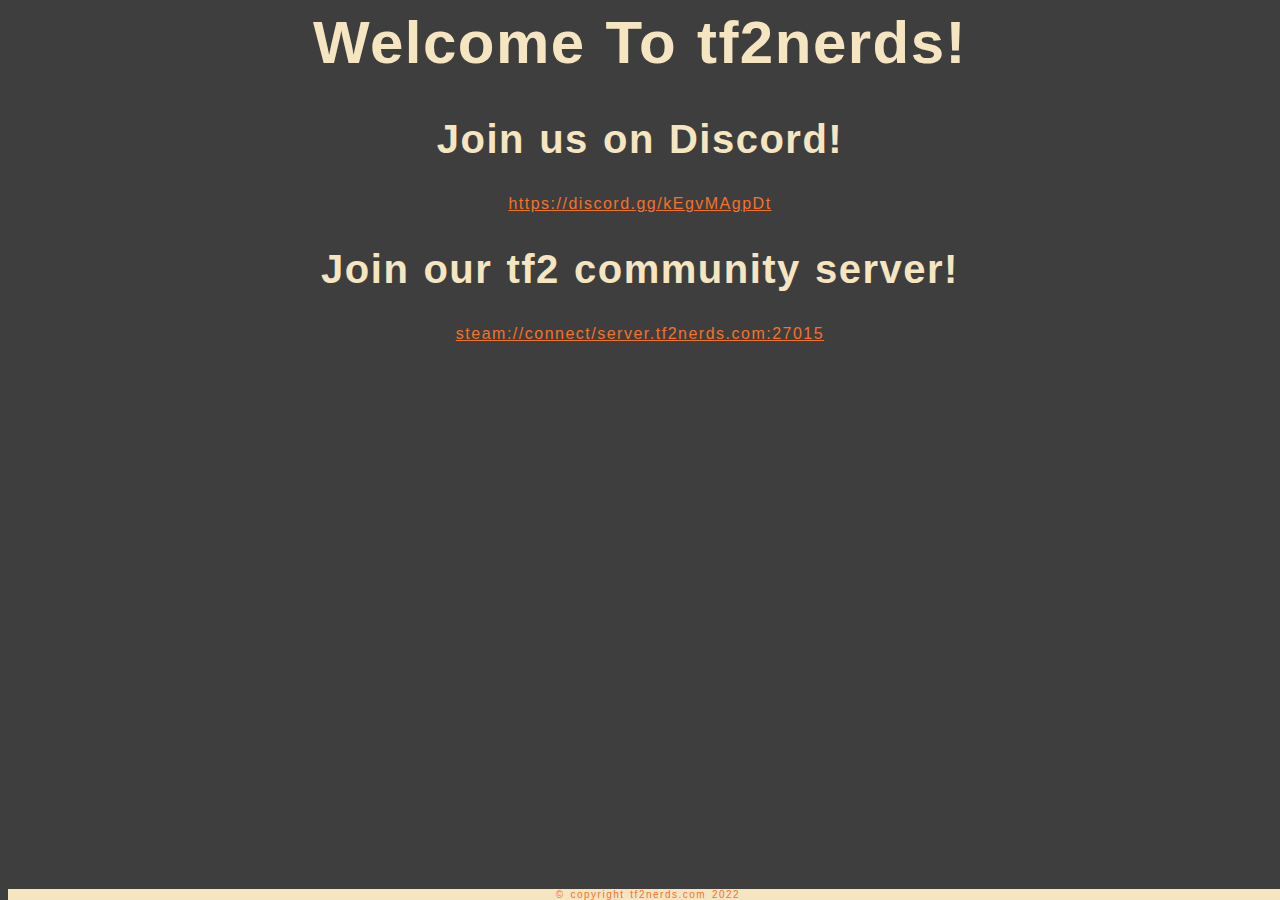
==== src/index.html @ 32c6627a "some basic styling" ====
<html>
  <head>
    <title>tf2nerds.com</title>
	<link rel="stylesheet" href="layout.css" type="text/css">
  </head>
  <body>
	<h1>Welcome To tf2nerds!</h1>
	
	<h2>Join us on Discord!</h2>
	<p>
		<a href="https://discord.gg/kEgvMAgpDt">https://discord.gg/kEgvMAgpDt</a>
	</p>

	<h2>Join our tf2 community server!</h2>
	<p>
    	<a href="steam://connect/server.tf2nerds.com:27015">steam://connect/server.tf2nerds.com:27015</a>
	</p>

	<footer>© copyright tf2nerds.com 2022</footer>
  </body>
</html>
---- src/layout.css ----
body {
	font-family: "Trebuchet MS", Helvetica, sans-serif;
	letter-spacing: 1.5px;
	word-spacing: 1.5px;
	background-color: #3e3e3e;
	color: #f5e5c1;
}

h1 {
	font-size: 60px;
	text-align: center;
}

h2 {
	font-size: 40px;
	text-align: center;
}

p {
	text-align: center;
}

a:link {
	color: #f4722b;
}

footer {
	text-align: center;
	bottom: 0%;
	width: 100%;
	font-size: 10px;
	position: fixed;
	background-color: #f5e5c1;
	color: #f4722b;
}
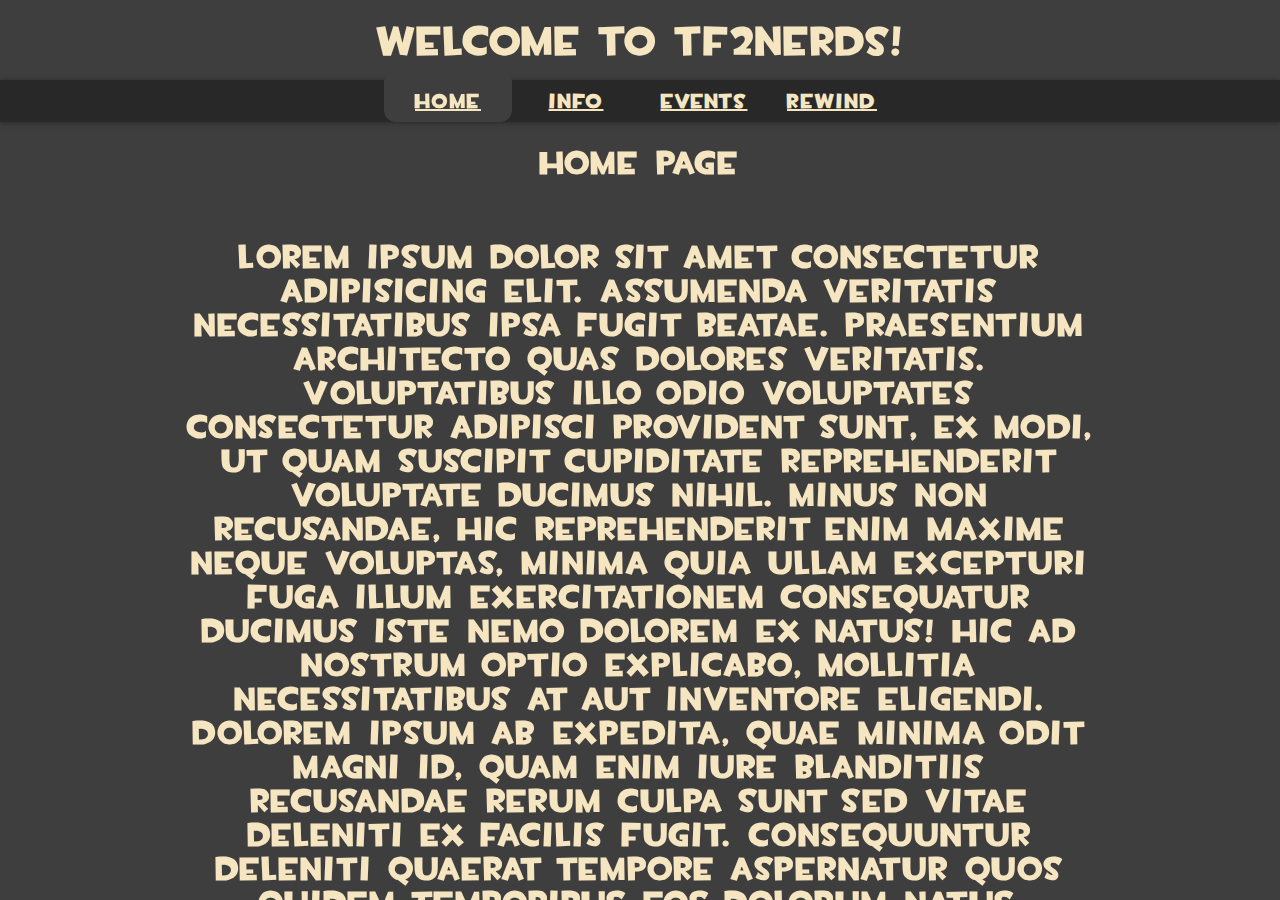
==== commit 3958368d: "Added a footer, wrapper for page content and some other minor tweaks." ====
--- a/src/index.html
+++ b/src/index.html
@@ -1,22 +1,32 @@
 <html>
   <head>
     <title>tf2nerds.com</title>
-	<link rel="stylesheet" href="layout.css" type="text/css">
+    <link rel="stylesheet" href="layoutindex.css" type="text/css"></link>
   </head>
   <body>
-	<h1>Welcome To tf2nerds!</h1>
-	
-	<h2>Join us on Discord!</h2>
-	<p>
-		<a href="https://discord.gg/kEgvMAgpDt">https://discord.gg/kEgvMAgpDt</a>
-	</p>
-
-	<h2>Join our tf2 community server!</h2>
-	<p>
-    	<a href="steam://connect/server.tf2nerds.com:27015">steam://connect/server.tf2nerds.com:27015</a>
-	</p>
-
-	<footer>© copyright tf2nerds.com 2022</footer>
+    <div class="wrapper">
+      <header>
+        <img src="foundry.jpg" class="background">
+        <div class="tf2nerds">
+          <h1>Welcome to tf2nerds!</h1>
+        </div>
+      </header>
+      <div class="page">
+        <div class="hbuttons">
+          <h3 class="home"><a href="index.html">home</a></h3><h3 class="info"><a href="info.html">info</a></h3><h3 class="events"><a href="events.html">events</a></h3><h3 class="rewind"><a href="rewind.html">rewind</a></h3>
+        </div>
+        <div class="content">
+          <h2>home page<br><br></h2>
+          <h2>
+            Lorem ipsum dolor sit amet consectetur adipisicing elit. Assumenda veritatis necessitatibus ipsa fugit beatae. Praesentium architecto quas dolores veritatis. Voluptatibus illo odio voluptates consectetur adipisci provident sunt, ex modi, ut quam suscipit cupiditate reprehenderit voluptate ducimus nihil. Minus non recusandae, hic reprehenderit enim maxime neque voluptas, minima quia ullam excepturi fuga illum exercitationem consequatur ducimus iste nemo dolorem ex natus! Hic ad nostrum optio explicabo, mollitia necessitatibus at aut inventore eligendi. Dolorem ipsum ab expedita, quae minima odit magni id, quam enim iure blanditiis recusandae rerum culpa sunt sed vitae deleniti ex facilis fugit. Consequuntur deleniti quaerat tempore aspernatur quos quidem temporibus eos dolorum natus. Perspiciatis cum aperiam, fugit quasi distinctio architecto rerum, repudiandae veniam deleniti, aliquid commodi eos voluptatibus quam adipisci esse repellat ipsum blanditiis optio ducimus eum. Officiis similique eveniet vero fuga numquam possimus molestiae beatae accusamus facilis quas delectus aspernatur, consectetur magni dignissimos exercitationem, ipsam, libero voluptates! Nesciunt, facilis dicta eos maiores a iste, pariatur quam itaque esse necessitatibus odit. Ad voluptas autem, illo cumque ducimus doloremque amet ipsam labore, debitis sunt totam. Nulla nihil illum eos deleniti soluta quasi harum repellendus blanditiis at accusantium iste placeat officia illo aliquid error velit, optio maiores doloremque? Animi praesentium nam nemo ipsam obcaecati, voluptatibus hic impedit facere nesciunt blanditiis debitis quos soluta eius a culpa tempora vel voluptate fuga. Debitis necessitatibus inventore reprehenderit minima sed officiis nostrum dicta, veniam, sint ipsum exercitationem. Expedita, nobis culpa. Nulla soluta, aliquam laborum commodi illo quasi eum magnam tempore libero, consequatur facere doloribus quod eaque. Quas aperiam quae pariatur veritatis asperiores, soluta consequatur? Earum dolorum et ducimus rerum, quasi quidem voluptate consectetur natus obcaecati, ut voluptatibus doloribus cum eaque distinctio aperiam amet, quo sed autem quos. Sint et saepe aliquid! Quam sit, iusto laborum nisi veniam molestias consequatur, necessitatibus maxime, dicta velit nam!
+          </h2>
+        </div>
+      </div>
+      <footer>
+        <div class="ftext">
+          <h2>Contact us on <a href="https://discord.gg/kEgvMAgpDt%22%3Ehttps://discord.gg/kEgvMAgpDt">Discord!</a></h2>
+        </div>
+      </footer>
+    </div>
   </body>
-</html>
-
+</html>--- a/src/layoutindex.css
+++ b/src/layoutindex.css
@@ -0,0 +1,146 @@
+@font-face {
+    font-family: 'TF2 Build';
+    font-style: normal;
+    font-weight: normal;
+    src: local('TF2 Build'), url('./tf2build.woff') format('woff');
+}
+
+* {
+    box-sizing: border-box;
+}
+
+:root {
+    --color-1: #3e3e3e;
+    --color-2: #f5e5c1;
+    --color-3: #f4722b;
+    --color-4: #282828;
+}
+
+body {
+    margin: 0px;
+    width: 100%;
+    height: 100%;
+    font-family: 'TF2 Build';
+    letter-spacing: 2px;
+    word-spacing: 1.5px;
+    background-color: var(--color-1);
+    color: var(--color-2);
+    background-size: auto;
+    text-align: center;
+}
+
+.wrapper {
+    height: 100vh;
+    overflow-y: auto;
+    overflow-x: hidden;
+    perspective: 10px;
+}
+
+header {
+    position: relative;
+    display: flex;
+    justify-content: center;
+    align-items: center;
+    height: 100%;
+    transform-style: preserve-3d;
+    z-index: -1;
+}
+
+.background {
+    position: absolute;
+    height: 100%;
+    object-fit: cover;
+    z-index: -1;
+    transform: translateZ(-40px) scale(8);
+}
+
+.tf2nerds {
+    position: fixed;
+    top: 0px;
+    width: 100%;
+    text-align: center;
+    margin: 0px;
+    z-index: 1;
+}
+
+.page {
+    position: fixed;
+    top: 80px;
+    width: 100%;
+}
+
+h1 {
+    margin: 0px;
+    width: 100%;
+    height: 80px;
+    font-size: 40px;
+    padding: 20px;
+    background-color: var(--color-1);
+}
+
+h2 {
+    font-size: 200%;
+}
+
+.hbuttons {
+    position: sticky;
+    top: 0px;
+    margin: 0px;
+    width: 100%;
+    z-index: 1;
+    background-color: var(--color-4);
+    box-shadow: 0px 1px 5px var(--color-4);
+}
+
+h3 {
+    position: sticky;
+    top: 0px;
+    margin: 0px;
+    width: 10%;
+    font-size: 20px;
+    padding: 10px;
+    background-color: var(--color-4);
+    display: inline-block;
+    border-radius: 12px;
+    z-index: 2;
+}
+
+h3:hover, a:hover {
+    color: var(--color-3);
+}
+
+a {
+    color: var(--color-2);
+}
+
+.content {
+    position: relative;
+    padding: 25px;
+    top: -28px;
+    width: 75%;
+    z-index: 0;
+    background-color: var(--color-1);
+    margin: auto;
+}
+
+footer {
+    margin: 0px;
+    position: relative;
+    bottom: -400%;
+    height: 130px;
+    width: 100%;
+    background-color: var(--color-4);
+    z-index: 1;
+}
+
+.ftext {
+    color: var(--color-2);
+    padding: 20px;
+    margin: 0px;
+}
+
+.home {
+    box-shadow: 0px -10px var( --color-1);
+    background-color: var(--color-1);
+    z-index: 3;
+}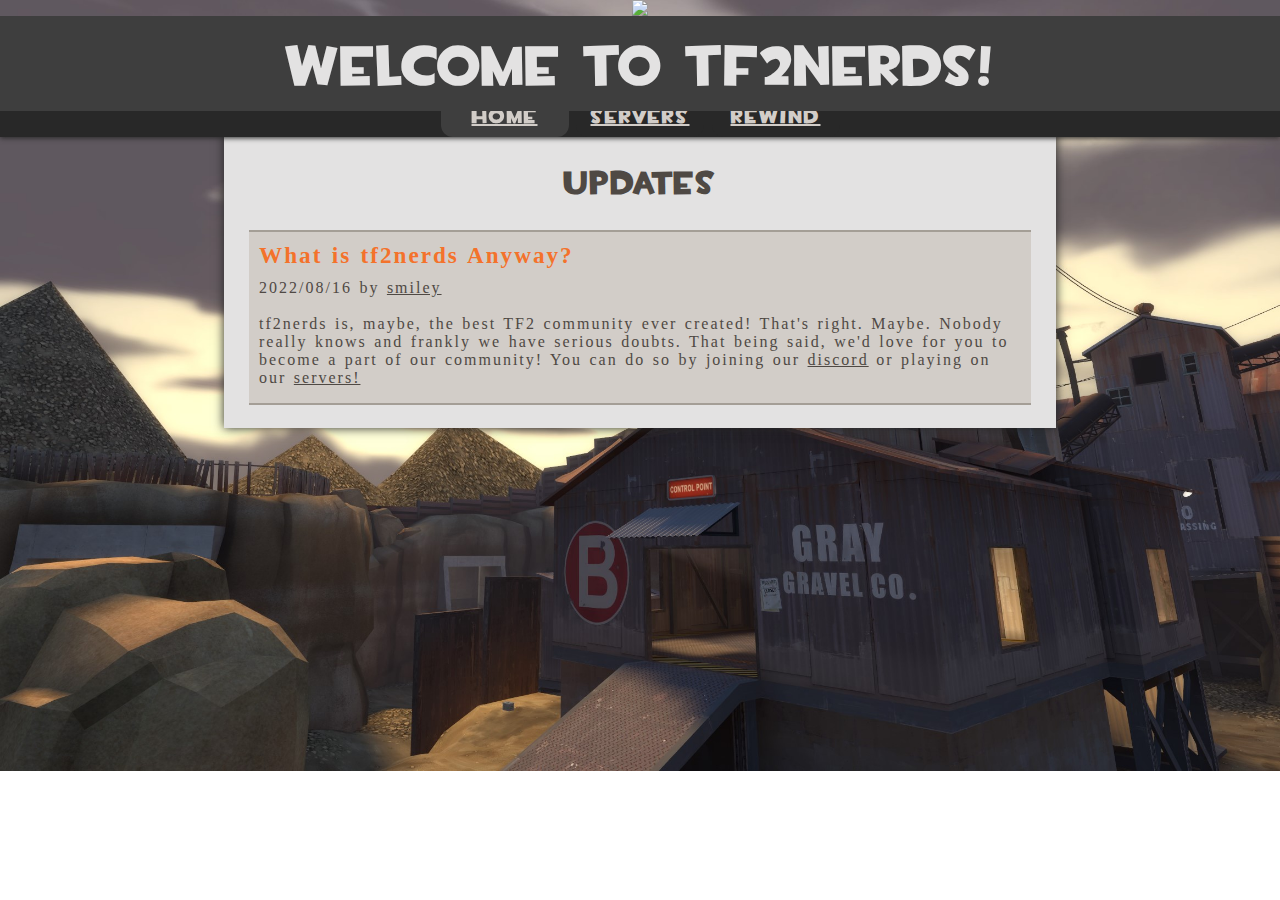
==== commit 9c5ddbb8: "Merge pull request #3 from DonkBox/main" ====
--- a/src/index.html
+++ b/src/index.html
@@ -6,25 +6,40 @@
   <body>
     <div class="wrapper">
       <header>
-        <img src="foundry.jpg" class="background">
+        <img src="gravelpit.jpg" class="background">
         <div class="tf2nerds">
           <h1>Welcome to tf2nerds!</h1>
         </div>
       </header>
       <div class="page">
         <div class="hbuttons">
-          <h3 class="home"><a href="index.html">home</a></h3><h3 class="info"><a href="info.html">info</a></h3><h3 class="events"><a href="events.html">events</a></h3><h3 class="rewind"><a href="rewind.html">rewind</a></h3>
+          <h2 class="home"><a href="index.html">home</a></h2>
+          <h2 class="servers"><a href="servers.html">servers</a></h2>
+          <h2 class="rewind"><a href="rewind.html">rewind</a></h2>
         </div>
         <div class="content">
-          <h2>home page<br><br></h2>
-          <h2>
-            Lorem ipsum dolor sit amet consectetur adipisicing elit. Assumenda veritatis necessitatibus ipsa fugit beatae. Praesentium architecto quas dolores veritatis. Voluptatibus illo odio voluptates consectetur adipisci provident sunt, ex modi, ut quam suscipit cupiditate reprehenderit voluptate ducimus nihil. Minus non recusandae, hic reprehenderit enim maxime neque voluptas, minima quia ullam excepturi fuga illum exercitationem consequatur ducimus iste nemo dolorem ex natus! Hic ad nostrum optio explicabo, mollitia necessitatibus at aut inventore eligendi. Dolorem ipsum ab expedita, quae minima odit magni id, quam enim iure blanditiis recusandae rerum culpa sunt sed vitae deleniti ex facilis fugit. Consequuntur deleniti quaerat tempore aspernatur quos quidem temporibus eos dolorum natus. Perspiciatis cum aperiam, fugit quasi distinctio architecto rerum, repudiandae veniam deleniti, aliquid commodi eos voluptatibus quam adipisci esse repellat ipsum blanditiis optio ducimus eum. Officiis similique eveniet vero fuga numquam possimus molestiae beatae accusamus facilis quas delectus aspernatur, consectetur magni dignissimos exercitationem, ipsam, libero voluptates! Nesciunt, facilis dicta eos maiores a iste, pariatur quam itaque esse necessitatibus odit. Ad voluptas autem, illo cumque ducimus doloremque amet ipsam labore, debitis sunt totam. Nulla nihil illum eos deleniti soluta quasi harum repellendus blanditiis at accusantium iste placeat officia illo aliquid error velit, optio maiores doloremque? Animi praesentium nam nemo ipsam obcaecati, voluptatibus hic impedit facere nesciunt blanditiis debitis quos soluta eius a culpa tempora vel voluptate fuga. Debitis necessitatibus inventore reprehenderit minima sed officiis nostrum dicta, veniam, sint ipsum exercitationem. Expedita, nobis culpa. Nulla soluta, aliquam laborum commodi illo quasi eum magnam tempore libero, consequatur facere doloribus quod eaque. Quas aperiam quae pariatur veritatis asperiores, soluta consequatur? Earum dolorum et ducimus rerum, quasi quidem voluptate consectetur natus obcaecati, ut voluptatibus doloribus cum eaque distinctio aperiam amet, quo sed autem quos. Sint et saepe aliquid! Quam sit, iusto laborum nisi veniam molestias consequatur, necessitatibus maxime, dicta velit nam!
-          </h2>
+          <h3>updates</h3>
+          <div class="article">
+            <h4>What is tf2nerds Anyway?</h4>
+            <p>
+              2022/08/16 by <a href="https://steamcommunity.com/id/smileydan2/">smiley</a><br><br>
+              tf2nerds is, maybe, the best TF2 community ever created!
+              That's right. Maybe. Nobody really knows and frankly we have serious doubts.
+              That being said, we'd love for you to become a part of our community!
+              You can do so by joining our <a href="https://discord.gg/kEgvMAgpDt" target="_blank">discord</a>
+              or playing on our <a href="servers.html">servers!</a>
+            </p>
+          </div>
         </div>
+        <footer>
+          <div class="ftext">
+            <h3>website design by <a href="https://steamcommunity.com/id/DonkBox/">DonkBox</a> - copyright tf2nerds.com 2022 ©</h3>
+          </div>
+        </footer>
       </div>
       <footer>
         <div class="ftext">
-          <h2>Contact us on <a href="https://discord.gg/kEgvMAgpDt%22%3Ehttps://discord.gg/kEgvMAgpDt">Discord!</a></h2>
+          <h3>website design by <a href="https://steamcommunity.com/id/DonkBox/">DonkBox</a> - copyright tf2nerds.com 2022 ©</h3>
         </div>
       </footer>
     </div>
--- a/src/layoutindex.css
+++ b/src/layoutindex.css
@@ -3,6 +3,13 @@
     font-style: normal;
     font-weight: normal;
     src: local('TF2 Build'), url('./tf2build.woff') format('woff');
+}
+
+@font-face {
+    font-family: 'TF2 Secondary';
+    font-style: normal;
+    font-weight: normal;
+    src: local('TF2 Secondary'), url('./TF2\ Secondary.woff') format('woff');
 }
 
 * {
@@ -14,19 +21,24 @@
     --color-2: #f5e5c1;
     --color-3: #f4722b;
     --color-4: #282828;
+    --color-5: #e3e2e2;
+    --color-6: #4f4944;
+    --color-7: #d2cdc8;
+    --color-8: #a49e96;
 }
 
 body {
     margin: 0px;
     width: 100%;
     height: 100%;
-    font-family: 'TF2 Build';
+    font-family: 'TF2 Secondary';
     letter-spacing: 2px;
     word-spacing: 1.5px;
-    background-color: var(--color-1);
-    color: var(--color-2);
-    background-size: auto;
+    color: var(--color-6);
+    background-size: 100%;
     text-align: center;
+    background-image: url("gravelpit-003.jpg");
+    background-repeat: no-repeat;
 }
 
 .wrapper {
@@ -37,24 +49,6 @@
 }
 
 header {
-    position: relative;
-    display: flex;
-    justify-content: center;
-    align-items: center;
-    height: 100%;
-    transform-style: preserve-3d;
-    z-index: -1;
-}
-
-.background {
-    position: absolute;
-    height: 100%;
-    object-fit: cover;
-    z-index: -1;
-    transform: translateZ(-40px) scale(8);
-}
-
-.tf2nerds {
     position: fixed;
     top: 0px;
     width: 100%;
@@ -63,23 +57,23 @@
     z-index: 1;
 }
 
-.page {
-    position: fixed;
-    top: 80px;
-    width: 100%;
-}
 
 h1 {
+    font-family: TF2 Build;
     margin: 0px;
     width: 100%;
-    height: 80px;
-    font-size: 40px;
+    height: 95px;
+    font-size: 55px;
     padding: 20px;
+    color: var(--color-5);
     background-color: var(--color-1);
 }
 
-h2 {
-    font-size: 200%;
+.page {
+    position: fixed;
+    top: 95px;
+    height: 100vh;
+    width: 100%;
 }
 
 .hbuttons {
@@ -92,7 +86,8 @@
     box-shadow: 0px 1px 5px var(--color-4);
 }
 
-h3 {
+h2 {
+    font-family: TF2 Build;
     position: sticky;
     top: 0px;
     margin: 0px;
@@ -105,36 +100,67 @@
     z-index: 2;
 }
 
-h3:hover, a:hover {
+a:hover {
     color: var(--color-3);
 }
 
 a {
-    color: var(--color-2);
+    color: var(--color-6);
+}
+
+h2>a, h3>a {
+    color: var(--color-7);
 }
 
 .content {
     position: relative;
     padding: 25px;
     top: -28px;
-    width: 75%;
+    width: 65%;
     z-index: 0;
-    background-color: var(--color-1);
+    background-color: var(--color-5);
     margin: auto;
+    box-shadow: 0px 0px 10px var(--color-4);
+}
+
+h3 {
+    font-family: TF2 Build;
+    font-size: 200%;
+}
+
+.article {
+    background-color: var(--color-7);
+    width: 100%;
+    text-align: left;
+    padding: 10px;
+    box-shadow: 0px 2px 0px var(--color-8),0px -2px 0px var(--color-8);
+}
+
+h4 {
+    font-size: 145%;
+    color: var(--color-3);
+    margin: 0px 0px 10px 0px;
+}
+
+p {
+    font-size: 100%;
+    margin: 6px 0px 6px 0px;
 }
 
 footer {
-    margin: 0px;
+    top: 100vh;
+    right: 0%;
+    padding: 0px;
     position: relative;
-    bottom: -400%;
-    height: 130px;
-    width: 100%;
+    margin: 0;
+    height: 138px;
+    width: 100vw;
     background-color: var(--color-4);
     z-index: 1;
 }
 
 .ftext {
-    color: var(--color-2);
+    color: var(--color-7);
     padding: 20px;
     margin: 0px;
 }
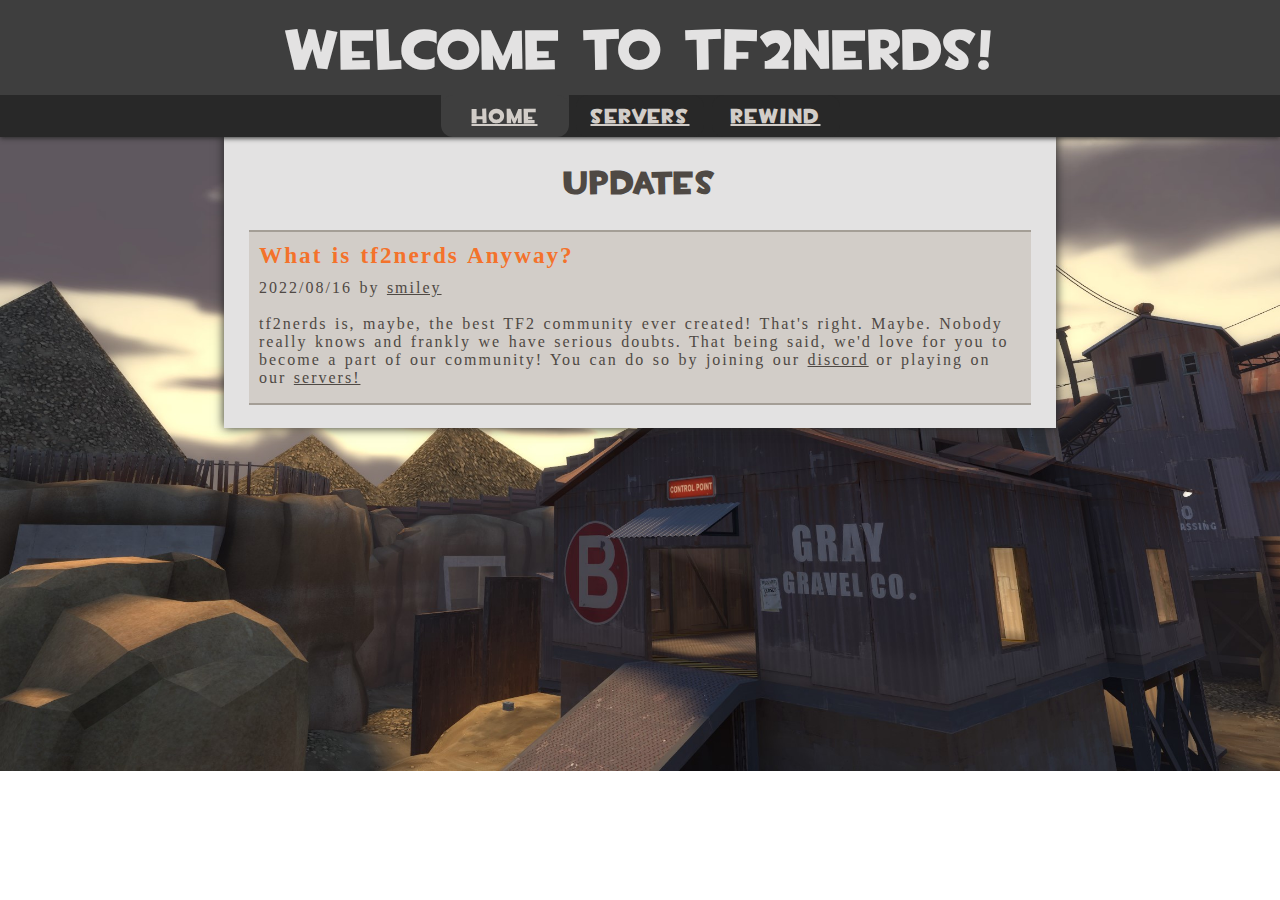
==== commit 2ca53959: "fix bad merge" ====
--- a/src/index.html
+++ b/src/index.html
@@ -6,7 +6,6 @@
   <body>
     <div class="wrapper">
       <header>
-        <img src="gravelpit.jpg" class="background">
         <div class="tf2nerds">
           <h1>Welcome to tf2nerds!</h1>
         </div>
@@ -37,11 +36,6 @@
           </div>
         </footer>
       </div>
-      <footer>
-        <div class="ftext">
-          <h3>website design by <a href="https://steamcommunity.com/id/DonkBox/">DonkBox</a> - copyright tf2nerds.com 2022 ©</h3>
-        </div>
-      </footer>
     </div>
   </body>
 </html>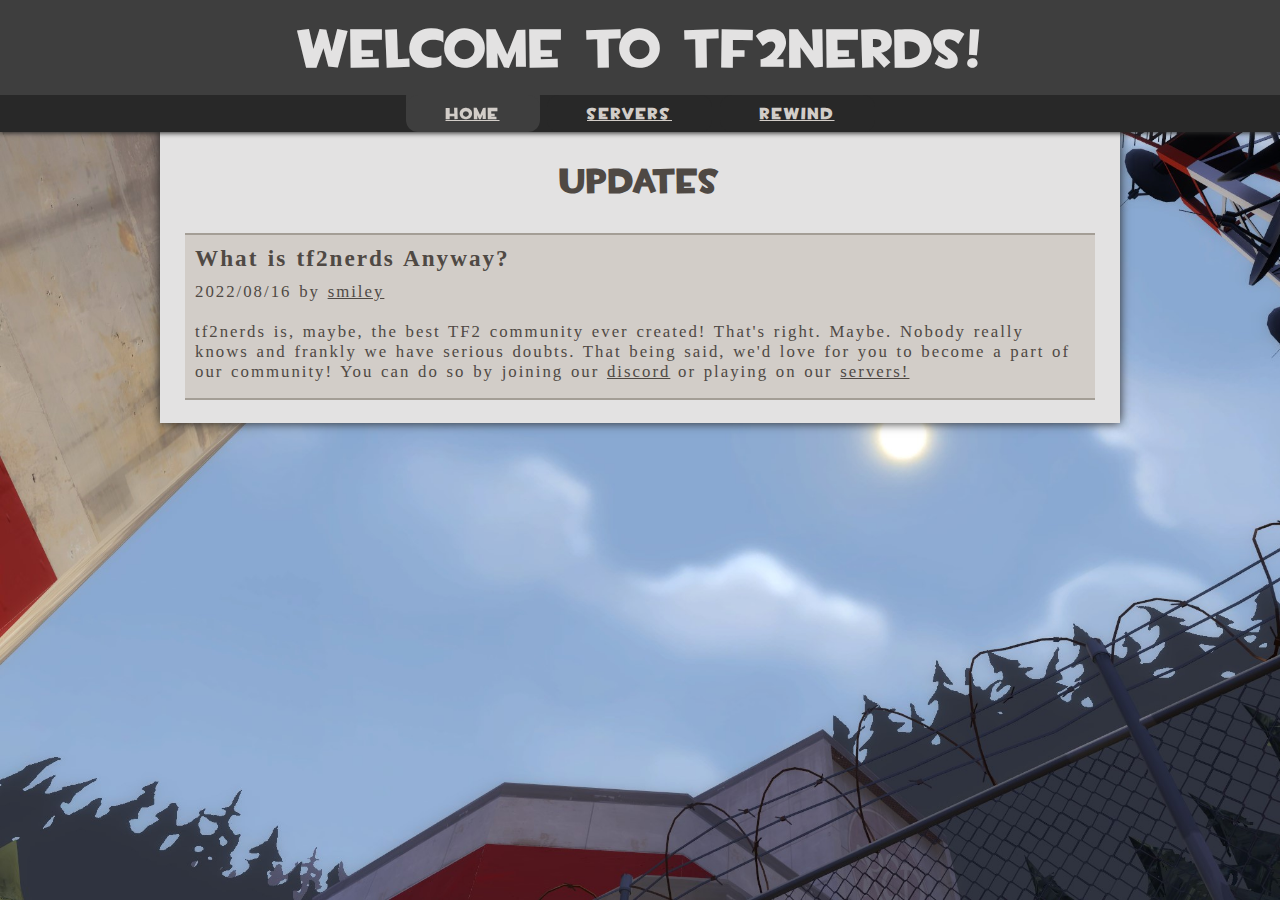
==== commit d3bad2a1: "add latest work from donk" ====
--- a/src/index.html
+++ b/src/index.html
@@ -1,6 +1,9 @@
+<!DOCTYPE html>
 <html>
   <head>
+    <meta charset="utf-8">
     <title>tf2nerds.com</title>
+    <meta name="viewport" content="width=device-width, initial-scale=1.0">
     <link rel="stylesheet" href="layoutindex.css" type="text/css"></link>
   </head>
   <body>
@@ -32,7 +35,13 @@
         </div>
         <footer>
           <div class="ftext">
-            <h3>website design by <a href="https://steamcommunity.com/id/DonkBox/">DonkBox</a> - copyright tf2nerds.com 2022 ©</h3>
+            <h3>
+              website design by <a href="https://steamcommunity.com/id/DonkBox/">DonkBox</a>
+              copyright tf2nerds.com 2022
+              All trademarks are property of their respective owners in the US and other countries.
+              Team Fortress and the Team Fortress logo are trademarks and/or registered trademarks of Valve Corporation.
+              The use of copyrighted material on this site is non-commericial in nature and should be considered fair use.
+          </h3>
           </div>
         </footer>
       </div>
--- a/src/layoutindex.css
+++ b/src/layoutindex.css
@@ -37,11 +37,13 @@
     color: var(--color-6);
     background-size: 100%;
     text-align: center;
-    background-image: url("gravelpit-003.jpg");
+    background-image: url("process-001.jpg");
+    background-size: cover;
     background-repeat: no-repeat;
 }
 
 .wrapper {
+    width: 100%;
     height: 100vh;
     overflow-y: auto;
     overflow-x: hidden;
@@ -57,13 +59,12 @@
     z-index: 1;
 }
 
-
 h1 {
     font-family: TF2 Build;
     margin: 0px;
     width: 100%;
     height: 95px;
-    font-size: 55px;
+    font-size: auto;
     padding: 20px;
     color: var(--color-5);
     background-color: var(--color-1);
@@ -72,7 +73,7 @@
 .page {
     position: fixed;
     top: 95px;
-    height: 100vh;
+    height: 90vh;
     width: 100%;
 }
 
@@ -91,9 +92,12 @@
     position: sticky;
     top: 0px;
     margin: 0px;
-    width: 10%;
-    font-size: 20px;
-    padding: 10px;
+    width: auto;
+    font-size: 100%;
+    padding-top: 10px;
+    padding-right: 15px;
+    padding-bottom: 10px;
+    padding-left: 15px;
     background-color: var(--color-4);
     display: inline-block;
     border-radius: 12px;
@@ -116,7 +120,7 @@
     position: relative;
     padding: 25px;
     top: -28px;
-    width: 65%;
+    width: 85%;
     z-index: 0;
     background-color: var(--color-5);
     margin: auto;
@@ -125,7 +129,7 @@
 
 h3 {
     font-family: TF2 Build;
-    font-size: 200%;
+    font-size: 150%;
 }
 
 .article {
@@ -137,23 +141,22 @@
 }
 
 h4 {
-    font-size: 145%;
-    color: var(--color-3);
+    font-size: 115%;
+    color: var(--color-6);
     margin: 0px 0px 10px 0px;
 }
 
 p {
-    font-size: 100%;
+    font-size: 75%;
     margin: 6px 0px 6px 0px;
 }
 
 footer {
-    top: 100vh;
+    top: 100%;
     right: 0%;
     padding: 0px;
-    position: relative;
+    position: absolute;
     margin: 0;
-    height: 138px;
     width: 100vw;
     background-color: var(--color-4);
     z-index: 1;
@@ -161,6 +164,7 @@
 
 .ftext {
     color: var(--color-7);
+    font-size: 50%;
     padding: 20px;
     margin: 0px;
 }
@@ -169,4 +173,101 @@
     box-shadow: 0px -10px var( --color-1);
     background-color: var(--color-1);
     z-index: 3;
+}
+
+@media only screen and (min-width: 390px) {
+    h2 {
+        padding-top: 10px;
+        padding-right: 20px;
+        padding-bottom: 10px;
+        padding-left: 20px;
+    }
+    h3 {
+        font-size: 160%;
+    }
+    h4 {
+        font-size: 115%;
+    }
+
+    p {
+        font-size: 85%;
+    }
+    .ftext {
+        font-size: 55%;
+    }
+
+}
+@media only screen and (min-width: 414px) {
+    h2 {
+        padding-top: 10px;
+        padding-right: 20px;
+        padding-bottom: 10px;
+        padding-left: 20px;
+    }
+    h3 {
+        font-size: 175%;
+    }
+    h4 {
+        font-size: 125%;
+    }
+
+    p {
+        font-size: 95%;
+    }
+    .ftext {
+        font-size: 60%;
+    }
+
+}
+@media only screen and (min-width: 768px) {
+    h1 {
+        font-family: TF2 Build;
+        margin: 0px;
+        width: 100%;
+        height: 95px;
+        font-size: 330%;
+        padding: 20px;
+        color: var(--color-5);
+        background-color: var(--color-1);
+    }
+
+    h2 {
+        padding-top: 10px;
+        padding-right: 30px;
+        padding-bottom: 10px;
+        padding-left: 30px;
+    }
+    h3 {
+        font-size: 215%;
+    }
+    h4 {
+        font-size: 145%;
+    }
+
+    p {
+        font-size: 105%;
+    }
+    .ftext {
+        font-size: 60%;
+    }
+
+}
+@media only screen and (min-width: 1280px) {
+    h2 {
+        padding-top: 10px;
+        padding-right: 40px;
+        padding-bottom: 10px;
+        padding-left: 40px;
+    }
+    h3 {
+        font-size: 215%;
+    }
+
+    .ftext {
+        font-size: 60%;
+    }
+
+    .content {
+        width: 75%;
+    }
 }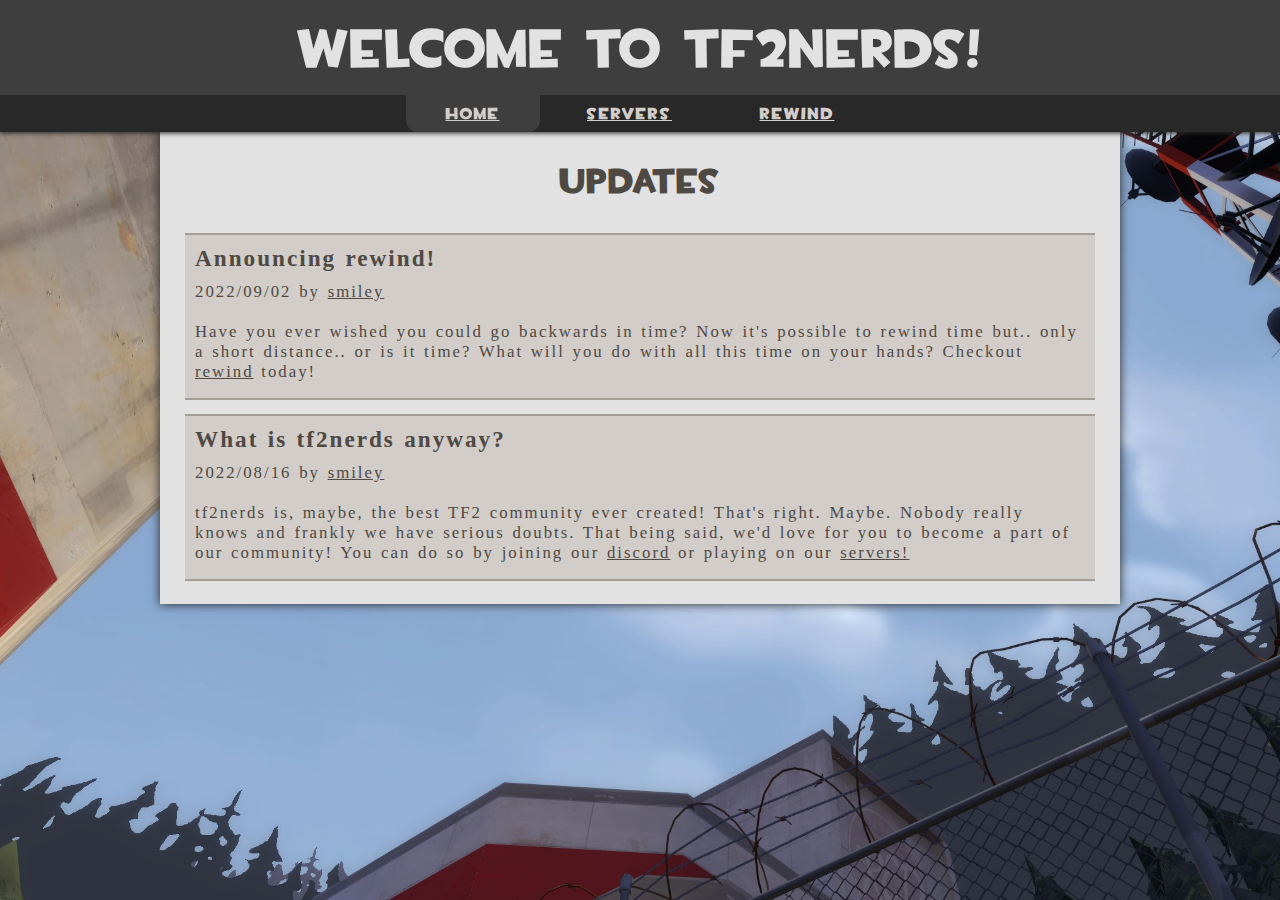
==== commit b6743adc: "add version 1.0.0 of rewind, fix up source code link, add release history section, make update post " ====
--- a/src/index.html
+++ b/src/index.html
@@ -22,7 +22,18 @@
         <div class="content">
           <h3>updates</h3>
           <div class="article">
-            <h4>What is tf2nerds Anyway?</h4>
+            <h4>Announcing rewind!</h4>
+            <p>
+              2022/09/02 by <a href="https://steamcommunity.com/id/smileydan2/">smiley</a><br><br>
+              Have you ever wished you could go backwards in time?
+              Now it's possible to rewind time but.. only a short distance.. or is it time?
+              What will you do with all this time on your hands?
+              Checkout <a href="rewind.html">rewind</a> today!
+            </p>
+          </div>
+          <br>
+          <div class="article">
+            <h4>What is tf2nerds anyway?</h4>
             <p>
               2022/08/16 by <a href="https://steamcommunity.com/id/smileydan2/">smiley</a><br><br>
               tf2nerds is, maybe, the best TF2 community ever created!
